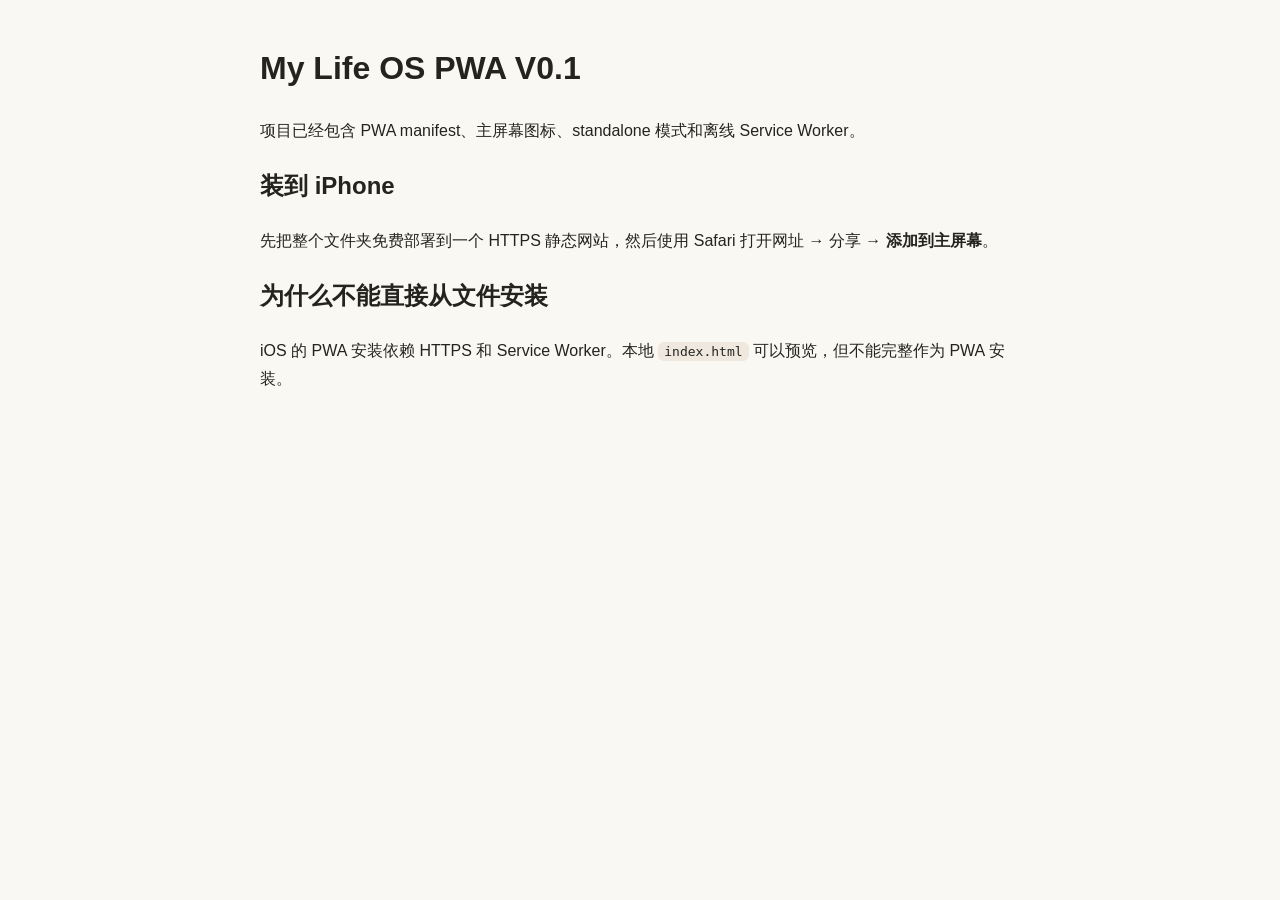
==== INSTALL.html @ c77ad890 "Add files via upload" ====
<!doctype html><meta charset="utf-8"><meta name="viewport" content="width=device-width,initial-scale=1"><title>My Life OS 安装说明</title>
<style>body{font-family:-apple-system,BlinkMacSystemFont,"PingFang SC",sans-serif;max-width:760px;margin:40px auto;padding:0 20px;color:#24231f;background:#faf8f3;line-height:1.75}code{background:#eee8de;padding:2px 6px;border-radius:6px}</style>
<h1>My Life OS PWA V0.1</h1>
<p>项目已经包含 PWA manifest、主屏幕图标、standalone 模式和离线 Service Worker。</p>
<h2>装到 iPhone</h2>
<p>先把整个文件夹免费部署到一个 HTTPS 静态网站，然后使用 Safari 打开网址 → 分享 → <b>添加到主屏幕</b>。</p>
<h2>为什么不能直接从文件安装</h2>
<p>iOS 的 PWA 安装依赖 HTTPS 和 Service Worker。本地 <code>index.html</code> 可以预览，但不能完整作为 PWA 安装。</p>
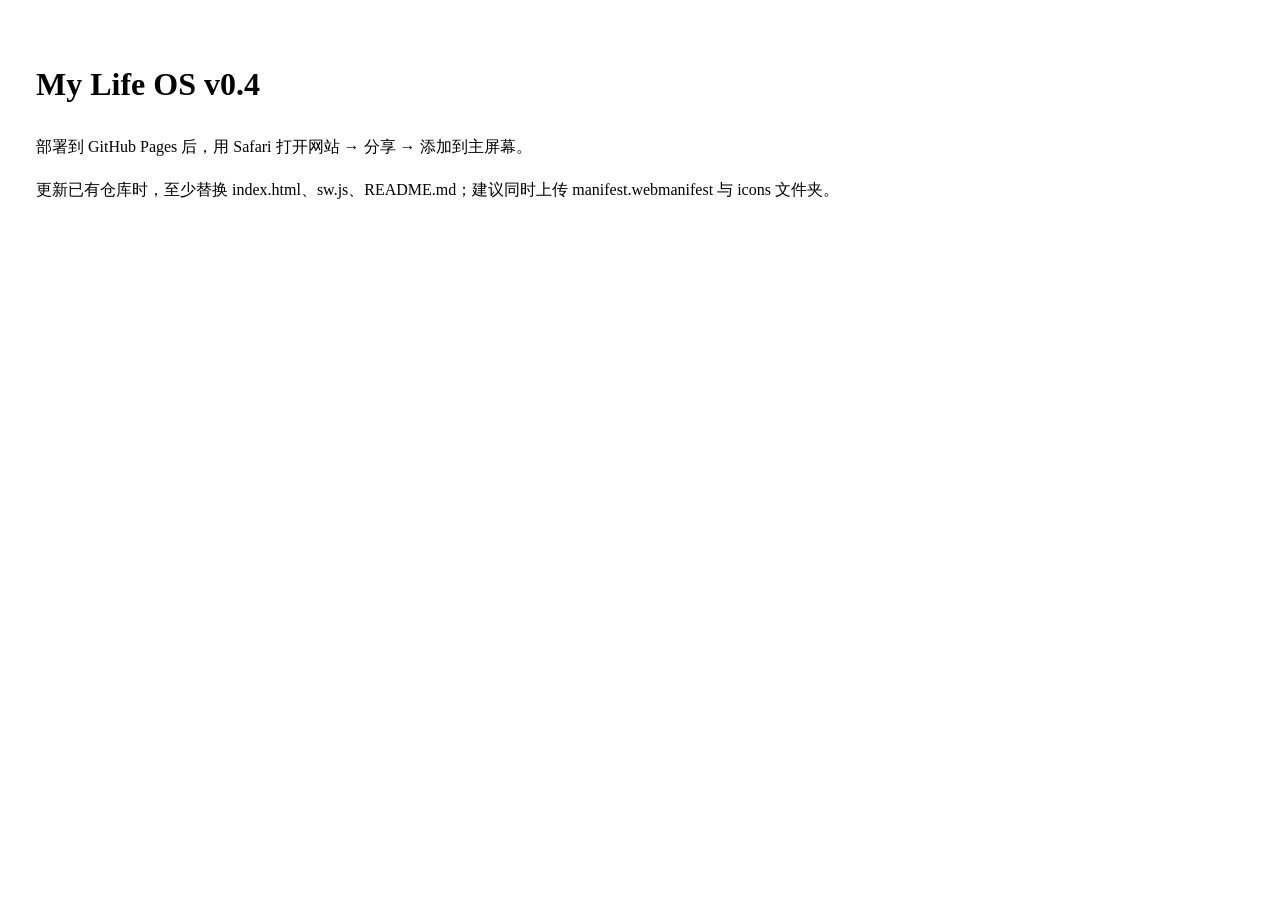
==== commit 851a20d9: "Add files via upload" ====
--- a/INSTALL.html
+++ b/INSTALL.html
@@ -1,8 +1 @@
-<!doctype html><meta charset="utf-8"><meta name="viewport" content="width=device-width,initial-scale=1"><title>My Life OS 安装说明</title>
-<style>body{font-family:-apple-system,BlinkMacSystemFont,"PingFang SC",sans-serif;max-width:760px;margin:40px auto;padding:0 20px;color:#24231f;background:#faf8f3;line-height:1.75}code{background:#eee8de;padding:2px 6px;border-radius:6px}</style>
-<h1>My Life OS PWA V0.1</h1>
-<p>项目已经包含 PWA manifest、主屏幕图标、standalone 模式和离线 Service Worker。</p>
-<h2>装到 iPhone</h2>
-<p>先把整个文件夹免费部署到一个 HTTPS 静态网站，然后使用 Safari 打开网址 → 分享 → <b>添加到主屏幕</b>。</p>
-<h2>为什么不能直接从文件安装</h2>
-<p>iOS 的 PWA 安装依赖 HTTPS 和 Service Worker。本地 <code>index.html</code> 可以预览，但不能完整作为 PWA 安装。</p>
+<!doctype html><meta charset="utf-8"><meta name="viewport" content="width=device-width,initial-scale=1"><title>My Life OS v0.4</title><body style="font-family:-apple-system;padding:28px;line-height:1.7"><h1>My Life OS v0.4</h1><p>部署到 GitHub Pages 后，用 Safari 打开网站 → 分享 → 添加到主屏幕。</p><p>更新已有仓库时，至少替换 index.html、sw.js、README.md；建议同时上传 manifest.webmanifest 与 icons 文件夹。</p></body>
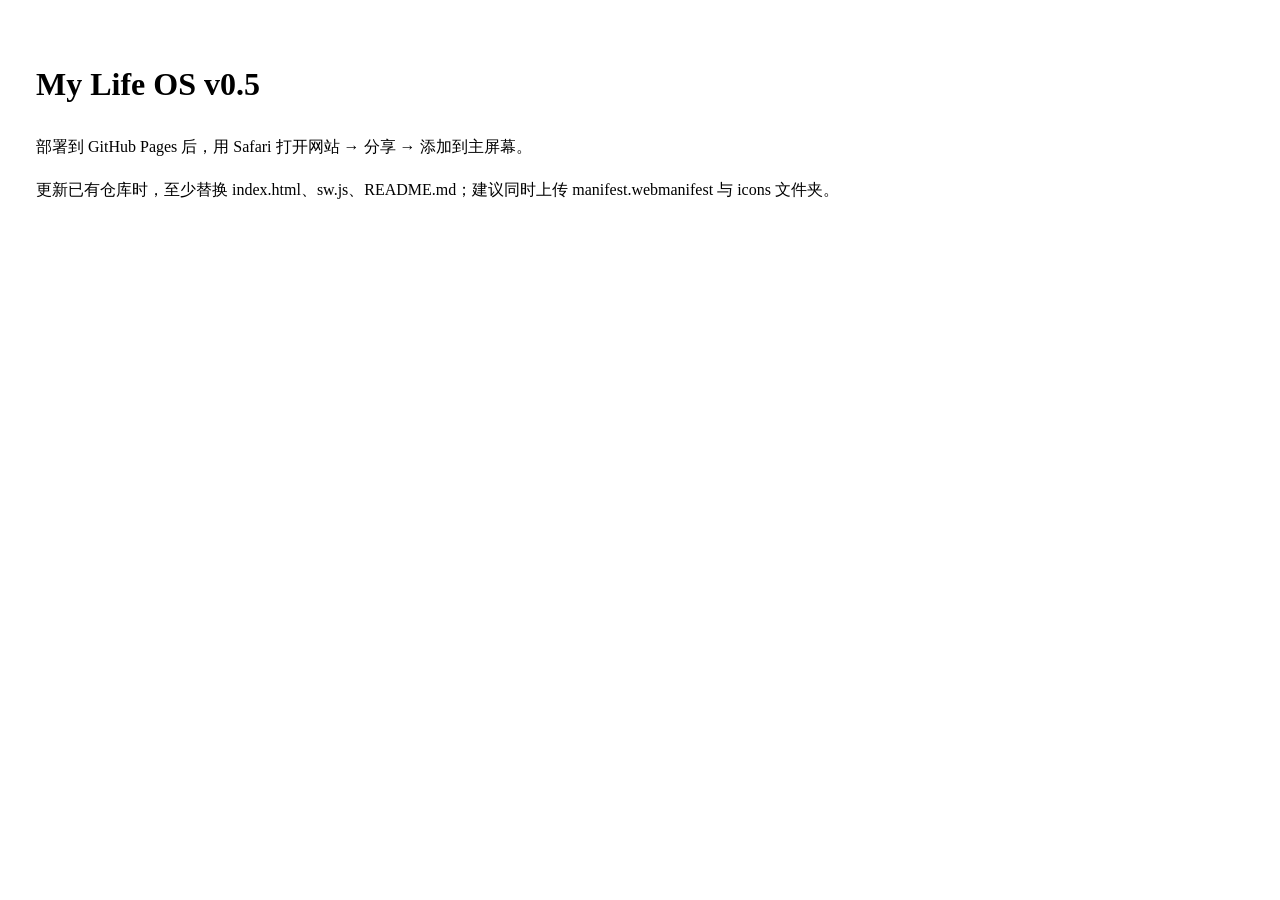
==== commit 4960e569: "Add files via upload" ====
--- a/INSTALL.html
+++ b/INSTALL.html
@@ -1 +1 @@
-<!doctype html><meta charset="utf-8"><meta name="viewport" content="width=device-width,initial-scale=1"><title>My Life OS v0.4</title><body style="font-family:-apple-system;padding:28px;line-height:1.7"><h1>My Life OS v0.4</h1><p>部署到 GitHub Pages 后，用 Safari 打开网站 → 分享 → 添加到主屏幕。</p><p>更新已有仓库时，至少替换 index.html、sw.js、README.md；建议同时上传 manifest.webmanifest 与 icons 文件夹。</p></body>+<!doctype html><meta charset="utf-8"><meta name="viewport" content="width=device-width,initial-scale=1"><title>My Life OS v0.5</title><body style="font-family:-apple-system;padding:28px;line-height:1.7"><h1>My Life OS v0.5</h1><p>部署到 GitHub Pages 后，用 Safari 打开网站 → 分享 → 添加到主屏幕。</p><p>更新已有仓库时，至少替换 index.html、sw.js、README.md；建议同时上传 manifest.webmanifest 与 icons 文件夹。</p></body>
